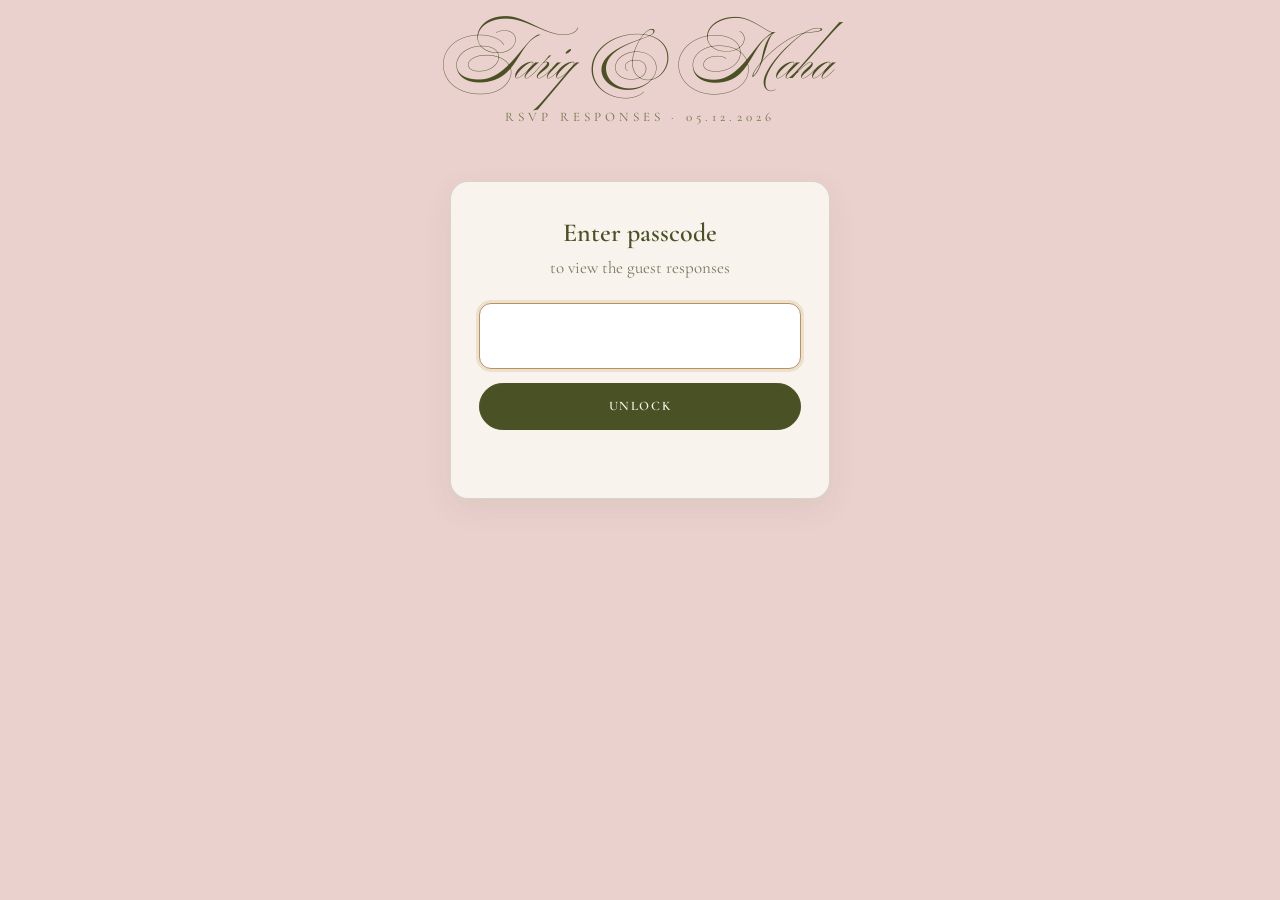
==== rsvp.html @ 259f3b4b "Rename admin.html to rsvp.html Co-Authored-By: Claude Opus 5.5 <noreply@anthropic.com>" ====
<!doctype html>
<html lang="en">
  <head>
    <meta charset="UTF-8">
    <meta name="viewport" content="width=device-width, initial-scale=1.0">
    <meta name="robots" content="noindex, nofollow">
    <title>RSVPs – Tariq &amp; Maha</title>
    <link rel="icon" href="favicon.ico">
    <link rel="preconnect" href="https://fonts.googleapis.com">
    <link rel="preconnect" href="https://fonts.gstatic.com" crossorigin="">
    <link rel="stylesheet" href="https://fonts.googleapis.com/css2?family=Ballet:opsz@16..72&amp;family=Cormorant+Garamond:ital,wght@0,400..700;1,400..700&amp;display=swap">
    <style>
      :root {
        --bg: #EBD1CE;
        --ivory: #F8F3ED;
        --olive: #4A5124;
        --olive-soft: #6B7340;
        --gold: #B8935A;
        --rose: #C0737B;
        --wine: #7D0644;
        --line: rgba(74, 81, 36, .18);
        --text: #3A3F1C;
        --muted: rgba(58, 63, 28, .68);
      }
      * { box-sizing: border-box; }
      html, body { margin: 0; background: var(--bg); color: var(--text); }
      body {
        font-family: "Cormorant Garamond", Georgia, serif;
        font-size: 17px;
        line-height: 1.45;
        min-height: 100vh;
        -webkit-font-smoothing: antialiased;
      }
      button, input, select { font: inherit; color: inherit; }
      .wrap { max-width: 1180px; margin: 0 auto; padding: 32px 16px 64px; }
      header { text-align: center; margin-bottom: 28px; }
      .script { font-family: "Ballet", cursive; font-weight: 400; }
      header h1 { font-size: clamp(40px, 8vw, 64px); line-height: 1.1; margin: 0; color: var(--olive); }
      .eyebrow { letter-spacing: .32em; text-transform: uppercase; font-size: 13px; color: var(--olive-soft); margin-top: 6px; }

      .card {
        background: var(--ivory);
        border: 1px solid var(--line);
        border-radius: 18px;
        box-shadow: 0 10px 30px rgba(74, 81, 36, .08);
      }

      /* lock screen */
      #lock { max-width: 380px; margin: 6vh auto 0; padding: 32px 28px; text-align: center; }
      #lock h2 { margin: 0 0 4px; font-size: 26px; font-weight: 600; color: var(--olive); }
      #lock p { margin: 0 0 22px; color: var(--muted); }
      #passcode {
        width: 100%; text-align: center; font-size: 28px; letter-spacing: .5em; padding: 12px 10px 12px 22px;
        border: 1px solid var(--line); border-radius: 12px; background: #fff; outline: none;
      }
      #passcode:focus { border-color: var(--gold); box-shadow: 0 0 0 3px rgba(184, 147, 90, .2); }
      .btn {
        display: inline-flex; align-items: center; justify-content: center; gap: 8px;
        border: 1px solid var(--olive); background: var(--olive); color: var(--ivory);
        padding: 10px 18px; border-radius: 999px; cursor: pointer; letter-spacing: .12em;
        text-transform: uppercase; font-size: 13px; font-weight: 600; white-space: nowrap;
      }
      .btn:hover { background: #3c4219; }
      .btn:disabled { opacity: .55; cursor: default; }
      .btn.ghost { background: transparent; color: var(--olive); }
      .btn.ghost:hover { background: rgba(74, 81, 36, .08); }
      #lock .btn { width: 100%; margin-top: 14px; padding: 13px; }
      .error { color: var(--wine); min-height: 1.4em; margin-top: 12px; font-weight: 600; }
      .notice { max-width: 560px; margin: 6vh auto 0; padding: 28px; text-align: center; }
      .notice code { background: rgba(74, 81, 36, .08); padding: 1px 6px; border-radius: 6px; font-size: 15px; }

      /* dashboard */
      .stats { display: grid; grid-template-columns: repeat(auto-fit, minmax(150px, 1fr)); gap: 12px; margin-bottom: 18px; }
      .stat { padding: 16px 18px; }
      .stat .num { font-size: 38px; font-weight: 600; color: var(--olive); line-height: 1; }
      .stat .lbl { font-size: 13px; letter-spacing: .18em; text-transform: uppercase; color: var(--muted); margin-top: 6px; }
      .stat.yes .num { color: var(--olive); }
      .stat.no .num { color: var(--rose); }

      .toolbar { display: flex; flex-wrap: wrap; gap: 10px; align-items: center; padding: 12px; margin-bottom: 14px; }
      .toolbar input[type=search], .toolbar select {
        border: 1px solid var(--line); border-radius: 999px; background: #fff; padding: 9px 16px; outline: none;
      }
      .toolbar input[type=search] { flex: 1 1 220px; min-width: 0; }
      .toolbar .spacer { flex: 1 1 auto; }
      .updated { font-size: 14px; color: var(--muted); padding: 0 4px; }

      .list { overflow: hidden; }
      table { width: 100%; border-collapse: collapse; }
      th, td { text-align: left; padding: 12px 14px; vertical-align: top; border-bottom: 1px solid var(--line); }
      th {
        font-size: 12px; letter-spacing: .18em; text-transform: uppercase; color: var(--muted); font-weight: 700;
        background: rgba(74, 81, 36, .05); cursor: pointer; user-select: none; white-space: nowrap;
      }
      th.nosort { cursor: default; }
      th .arrow { opacity: .6; }
      tbody tr:last-child td { border-bottom: 0; }
      td.num { text-align: center; font-variant-numeric: tabular-nums; }
      td.name { font-weight: 600; min-width: 160px; }
      td.notes, td.msg { white-space: pre-line; max-width: 280px; color: var(--muted); }
      td.date { white-space: nowrap; color: var(--muted); font-size: 15px; }
      .pill { display: inline-block; padding: 2px 10px; border-radius: 999px; font-size: 13px; font-weight: 700; letter-spacing: .06em; white-space: nowrap; }
      .pill.yes { background: rgba(74, 81, 36, .12); color: var(--olive); }
      .pill.no { background: rgba(192, 115, 123, .18); color: #8f3e47; }
      .del { border: 0; background: transparent; color: var(--muted); cursor: pointer; padding: 4px 8px; border-radius: 8px; font-size: 18px; line-height: 1; }
      .del:hover { color: var(--wine); background: rgba(125, 6, 68, .08); }
      .empty { text-align: center; padding: 48px 16px; color: var(--muted); }

      [hidden] { display: none !important; }

      @media (max-width: 760px) {
        .wrap { padding-top: 24px; }
        thead { display: none; }
        table, tbody, tr, td { display: block; width: 100%; }
        tr { padding: 14px 16px; border-bottom: 1px solid var(--line); position: relative; }
        tbody tr:last-child { border-bottom: 0; }
        td { border: 0; padding: 2px 0; max-width: none !important; }
        td.name { font-size: 19px; padding-right: 40px; }
        td.num { text-align: left; }
        td[data-label]::before {
          content: attr(data-label) ": "; font-size: 12px; letter-spacing: .14em; text-transform: uppercase;
          color: var(--muted); font-weight: 700;
        }
        td.att { padding: 6px 0; }
        td.act { position: absolute; top: 10px; right: 8px; width: auto; padding: 0; }
        .toolbar .spacer { display: none; }
        .toolbar .btn { flex: 1 1 auto; }
      }
    </style>
  </head>
  <body>
    <div class="wrap">
      <header>
        <h1 class="script">Tariq &amp; Maha</h1>
        <div class="eyebrow">RSVP responses · 05.12.2026</div>
      </header>

      <div id="not-configured" class="card notice" hidden>
        <p><strong>Supabase isn't connected yet.</strong></p>
        <p>Add your project URL and publishable key to <code>js/supabase-config.js</code>, and run <code>supabase/setup.sql</code> in the Supabase SQL Editor.</p>
      </div>

      <form id="lock" class="card" hidden autocomplete="off">
        <h2>Enter passcode</h2>
        <p>to view the guest responses</p>
        <input id="passcode" type="password" inputmode="numeric" maxlength="12" aria-label="Passcode" autofocus>
        <button class="btn" type="submit" id="unlock">Unlock</button>
        <div class="error" id="lock-error" role="alert"></div>
      </form>

      <main id="dash" hidden>
        <section class="stats" aria-label="Summary">
          <div class="card stat"><div class="num" id="s-responses">0</div><div class="lbl">Responses</div></div>
          <div class="card stat yes"><div class="num" id="s-yes">0</div><div class="lbl">Accepted</div></div>
          <div class="card stat no"><div class="num" id="s-no">0</div><div class="lbl">Declined</div></div>
          <div class="card stat yes"><div class="num" id="s-guests">0</div><div class="lbl">Guests coming</div></div>
          <div class="card stat"><div class="num" id="s-adults">0</div><div class="lbl">Adults</div></div>
          <div class="card stat"><div class="num" id="s-children">0</div><div class="lbl">Children</div></div>
        </section>

        <div class="card toolbar">
          <input type="search" id="q" placeholder="Search names, notes, messages…" aria-label="Search">
          <select id="filter" aria-label="Filter by answer">
            <option value="all">All answers</option>
            <option value="yes">Accepted</option>
            <option value="no">Declined</option>
          </select>
          <span class="spacer"></span>
          <span class="updated" id="updated"></span>
          <button class="btn ghost" type="button" id="refresh">Refresh</button>
          <button class="btn ghost" type="button" id="export">Export CSV</button>
          <button class="btn" type="button" id="logout">Lock</button>
        </div>

        <div class="card list">
          <table>
            <thead>
              <tr>
                <th data-sort="full_name">Guest(s) <span class="arrow"></span></th>
                <th data-sort="attendance">Answer <span class="arrow"></span></th>
                <th data-sort="adult_count">Adults <span class="arrow"></span></th>
                <th data-sort="children_count">Children <span class="arrow"></span></th>
                <th data-sort="guest_count">Total <span class="arrow"></span></th>
                <th class="nosort">Dietary notes</th>
                <th class="nosort">Message</th>
                <th data-sort="responded_at">Received <span class="arrow"></span></th>
                <th class="nosort"><span hidden>Delete</span></th>
              </tr>
            </thead>
            <tbody id="rows"></tbody>
          </table>
          <div class="empty" id="empty" hidden>No responses yet.</div>
        </div>
      </main>
    </div>

    <script src="js/supabase-config.js"></script>
    <script>
      (function () {
        "use strict";

        var cfg = window.SUPABASE_CONFIG || {};
        var KEY_STORE = "rsvp_admin_passcode";
        var $ = function (id) { return document.getElementById(id); };

        var state = { rows: [], sort: "responded_at", dir: "desc" };

        function getPasscode() {
          try { return sessionStorage.getItem(KEY_STORE) || ""; } catch (e) { return ""; }
        }
        function setPasscode(v) {
          try { v ? sessionStorage.setItem(KEY_STORE, v) : sessionStorage.removeItem(KEY_STORE); } catch (e) {}
        }

        // Calls a Postgres function through Supabase's REST API.
        function rpc(name, body) {
          var headers = { "Content-Type": "application/json", apikey: cfg.key };
          // legacy anon keys are JWTs and go in Authorization too; publishable keys must not
          if (!/^sb_/.test(cfg.key)) headers.Authorization = "Bearer " + cfg.key;
          return fetch(cfg.url.replace(/\/$/, "") + "/rest/v1/rpc/" + name, {
            method: "POST",
            headers: headers,
            body: JSON.stringify(body)
          }).then(function (res) {
            return res.json().catch(function () { return null; }).then(function (data) {
              if (!res.ok) {
                var msg = data && (data.message || data.hint) || ("HTTP " + res.status);
                throw new Error(msg);
              }
              return data;
            });
          });
        }

        function lockMessage(code) {
          if (code === "locked") return "Too many wrong attempts. Please wait 15 minutes and try again.";
          return "Wrong passcode.";
        }

        function showLock(message) {
          $("dash").hidden = true;
          $("lock").hidden = false;
          $("lock-error").textContent = message || "";
          $("passcode").value = "";
          $("passcode").focus();
        }

        function load(passcode) {
          $("refresh").disabled = true;
          return rpc("admin_list_rsvps", { p_passcode: passcode })
            .then(function (data) {
              if (!data || !data.ok) {
                setPasscode("");
                showLock(lockMessage(data && data.error));
                return false;
              }
              setPasscode(passcode);
              state.rows = data.rows || [];
              $("lock").hidden = true;
              $("dash").hidden = false;
              $("updated").textContent = "Updated " + new Date().toLocaleTimeString([], { hour: "2-digit", minute: "2-digit" });
              render();
              return true;
            })
            .finally(function () { $("refresh").disabled = false; });
        }

        function num(v) { return Number(v) || 0; }

        function filtered() {
          var q = $("q").value.trim().toLowerCase();
          var f = $("filter").value;
          var rows = state.rows.filter(function (r) {
            if (f !== "all" && r.attendance !== f) return false;
            if (!q) return true;
            return [r.full_name, r.dietary_requirements, r.message].some(function (v) {
              return v && String(v).toLowerCase().indexOf(q) !== -1;
            });
          });
          var k = state.sort, d = state.dir === "asc" ? 1 : -1;
          rows.sort(function (a, b) {
            var x = a[k], y = b[k];
            if (typeof x === "number" || typeof y === "number") return (num(x) - num(y)) * d;
            return String(x || "").localeCompare(String(y || "")) * d;
          });
          return rows;
        }

        function fmtDate(iso) {
          var d = new Date(iso);
          if (isNaN(d)) return "";
          return d.toLocaleDateString("en-GB", { day: "2-digit", month: "short", year: "numeric" }) + " · " +
            d.toLocaleTimeString("en-GB", { hour: "2-digit", minute: "2-digit" });
        }

        function cell(tr, cls, label, text) {
          var td = document.createElement("td");
          if (cls) td.className = cls;
          if (label) td.setAttribute("data-label", label);
          td.textContent = text == null ? "" : String(text);   // never innerHTML: values come from guests
          tr.appendChild(td);
          return td;
        }

        function render() {
          var all = state.rows;
          var yes = all.filter(function (r) { return r.attendance === "yes"; });
          $("s-responses").textContent = all.length;
          $("s-yes").textContent = yes.length;
          $("s-no").textContent = all.length - yes.length;
          $("s-guests").textContent = yes.reduce(function (s, r) { return s + num(r.guest_count); }, 0);
          $("s-adults").textContent = yes.reduce(function (s, r) { return s + num(r.adult_count); }, 0);
          $("s-children").textContent = yes.reduce(function (s, r) { return s + num(r.children_count); }, 0);

          document.querySelectorAll("th[data-sort]").forEach(function (th) {
            th.querySelector(".arrow").textContent = th.getAttribute("data-sort") === state.sort ? (state.dir === "asc" ? "▲" : "▼") : "";
          });

          var body = $("rows");
          body.textContent = "";
          var rows = filtered();
          rows.forEach(function (r) {
            var going = r.attendance === "yes";
            var tr = document.createElement("tr");
            cell(tr, "name", "", r.full_name);
            var att = cell(tr, "att", "", "");
            var pill = document.createElement("span");
            pill.className = "pill " + (going ? "yes" : "no");
            pill.textContent = going ? "Accepts" : "Declines";
            att.appendChild(pill);
            cell(tr, "num", "Adults", going ? num(r.adult_count) : "–");
            cell(tr, "num", "Children", going ? num(r.children_count) : "–");
            cell(tr, "num", "Total", going ? num(r.guest_count) : "–");
            cell(tr, "notes", r.dietary_requirements ? "Dietary" : "", r.dietary_requirements || "");
            cell(tr, "msg", r.message ? "Message" : "", r.message || "");
            cell(tr, "date", "", fmtDate(r.responded_at));
            var act = cell(tr, "act", "", "");
            var del = document.createElement("button");
            del.className = "del";
            del.type = "button";
            del.title = "Delete this response";
            del.setAttribute("aria-label", "Delete response from " + (r.full_name || "guest"));
            del.textContent = "×";
            del.addEventListener("click", function () { removeRow(r); });
            act.appendChild(del);
            body.appendChild(tr);
          });
          $("empty").hidden = rows.length > 0;
          $("empty").textContent = all.length ? "No responses match your search." : "No responses yet.";
        }

        function removeRow(r) {
          if (!confirm("Delete the response from \"" + r.full_name + "\"? This can't be undone.")) return;
          rpc("admin_delete_rsvp", { p_passcode: getPasscode(), p_id: r.id })
            .then(function (data) {
              if (!data || !data.ok) { setPasscode(""); showLock(lockMessage(data && data.error)); return; }
              state.rows = state.rows.filter(function (x) { return x.id !== r.id; });
              render();
            })
            .catch(function (e) { alert("Could not delete: " + e.message); });
        }

        // CSV: quote every cell and neutralise spreadsheet formulas (= + - @ tab CR at the start)
        function csvCell(v) {
          var s = v == null ? "" : String(v);
          if (/^[=+\-@\t\r]/.test(s)) s = "'" + s;
          return '"' + s.replace(/"/g, '""') + '"';
        }

        function exportCsv() {
          var head = ["Guest(s)", "Answer", "Adults", "Children", "Total guests", "Dietary notes", "Message", "Received"];
          var lines = [head].concat(filtered().map(function (r) {
            var going = r.attendance === "yes";
            return [r.full_name, going ? "Accepts" : "Declines",
              going ? num(r.adult_count) : 0, going ? num(r.children_count) : 0, going ? num(r.guest_count) : 0,
              r.dietary_requirements || "", r.message || "", fmtDate(r.responded_at)];
          })).map(function (row) { return row.map(csvCell).join(","); });
          // BOM so Excel opens Arabic names correctly
          var blob = new Blob(["﻿" + lines.join("\r\n")], { type: "text/csv;charset=utf-8" });
          var a = document.createElement("a");
          a.href = URL.createObjectURL(blob);
          a.download = "tariq-maha-rsvps-" + new Date().toISOString().slice(0, 10) + ".csv";
          document.body.appendChild(a);
          a.click();
          setTimeout(function () { URL.revokeObjectURL(a.href); a.remove(); }, 0);
        }

        // --- wiring ---
        if (!cfg.url || !cfg.key) {
          $("not-configured").hidden = false;
          return;
        }

        $("lock").addEventListener("submit", function (e) {
          e.preventDefault();
          var code = $("passcode").value.trim();
          if (!code) return;
          $("unlock").disabled = true;
          $("lock-error").textContent = "";
          load(code)
            .catch(function (err) { $("lock-error").textContent = "Could not reach Supabase: " + err.message; })
            .finally(function () { $("unlock").disabled = false; });
        });

        $("refresh").addEventListener("click", function () {
          load(getPasscode()).catch(function (err) { alert("Could not refresh: " + err.message); });
        });
        $("export").addEventListener("click", exportCsv);
        $("logout").addEventListener("click", function () { setPasscode(""); state.rows = []; showLock(""); });
        $("q").addEventListener("input", render);
        $("filter").addEventListener("change", render);
        document.querySelectorAll("th[data-sort]").forEach(function (th) {
          th.addEventListener("click", function () {
            var k = th.getAttribute("data-sort");
            state.dir = state.sort === k && state.dir === "desc" ? "asc" : "desc";
            state.sort = k;
            render();
          });
        });

        var saved = getPasscode();
        if (saved) {
          load(saved).catch(function () { showLock(""); });
        } else {
          showLock("");
        }
      })();
    </script>
  </body>
</html>
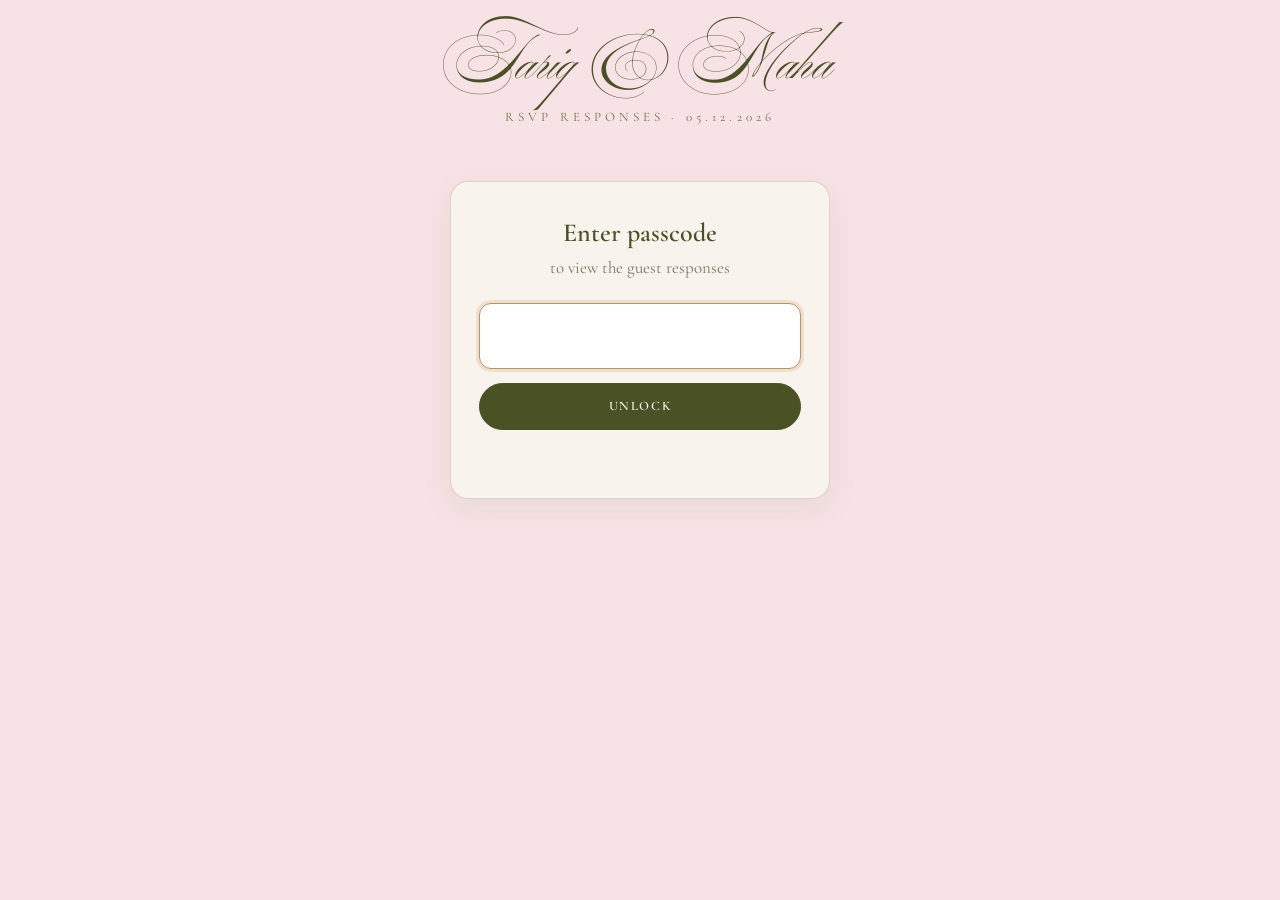
==== commit c4234f9f: "Add Arabic version, floral program timeline and invitation polish - Add an Arabic/English toggle tha" ====
--- a/rsvp.html
+++ b/rsvp.html
@@ -11,7 +11,7 @@
     <link rel="stylesheet" href="https://fonts.googleapis.com/css2?family=Ballet:opsz@16..72&amp;family=Cormorant+Garamond:ital,wght@0,400..700;1,400..700&amp;display=swap">
     <style>
       :root {
-        --bg: #EBD1CE;
+        --bg: #F7E3E5;
         --ivory: #F8F3ED;
         --olive: #4A5124;
         --olive-soft: #6B7340;
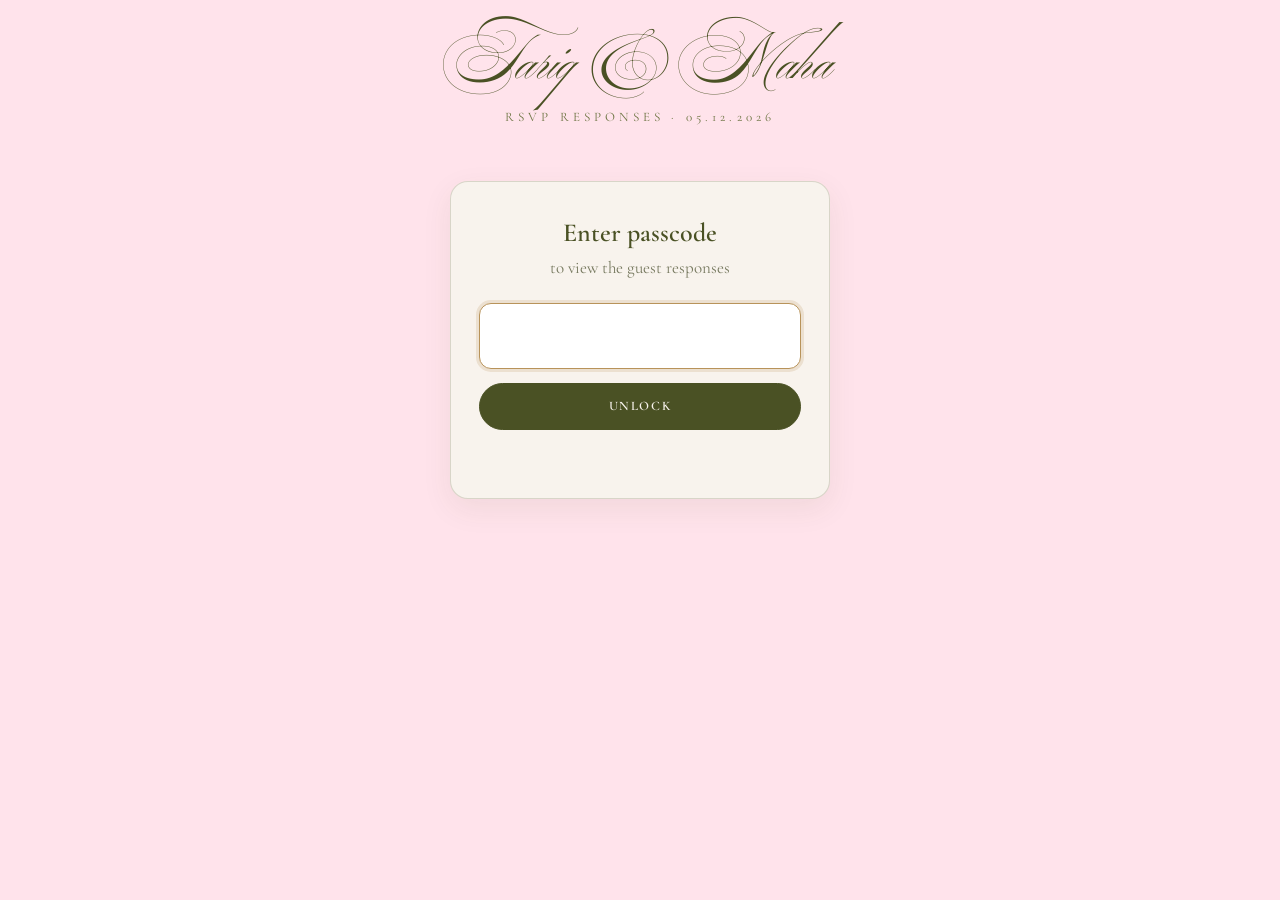
==== commit ff56638a: "Refresh couple photo, dress code note and Arabic first page - Use the new garden photo in the scratc" ====
--- a/rsvp.html
+++ b/rsvp.html
@@ -11,7 +11,7 @@
     <link rel="stylesheet" href="https://fonts.googleapis.com/css2?family=Ballet:opsz@16..72&amp;family=Cormorant+Garamond:ital,wght@0,400..700;1,400..700&amp;display=swap">
     <style>
       :root {
-        --bg: #F7E3E5;
+        --bg: #FFE3EB;
         --ivory: #F8F3ED;
         --olive: #4A5124;
         --olive-soft: #6B7340;
